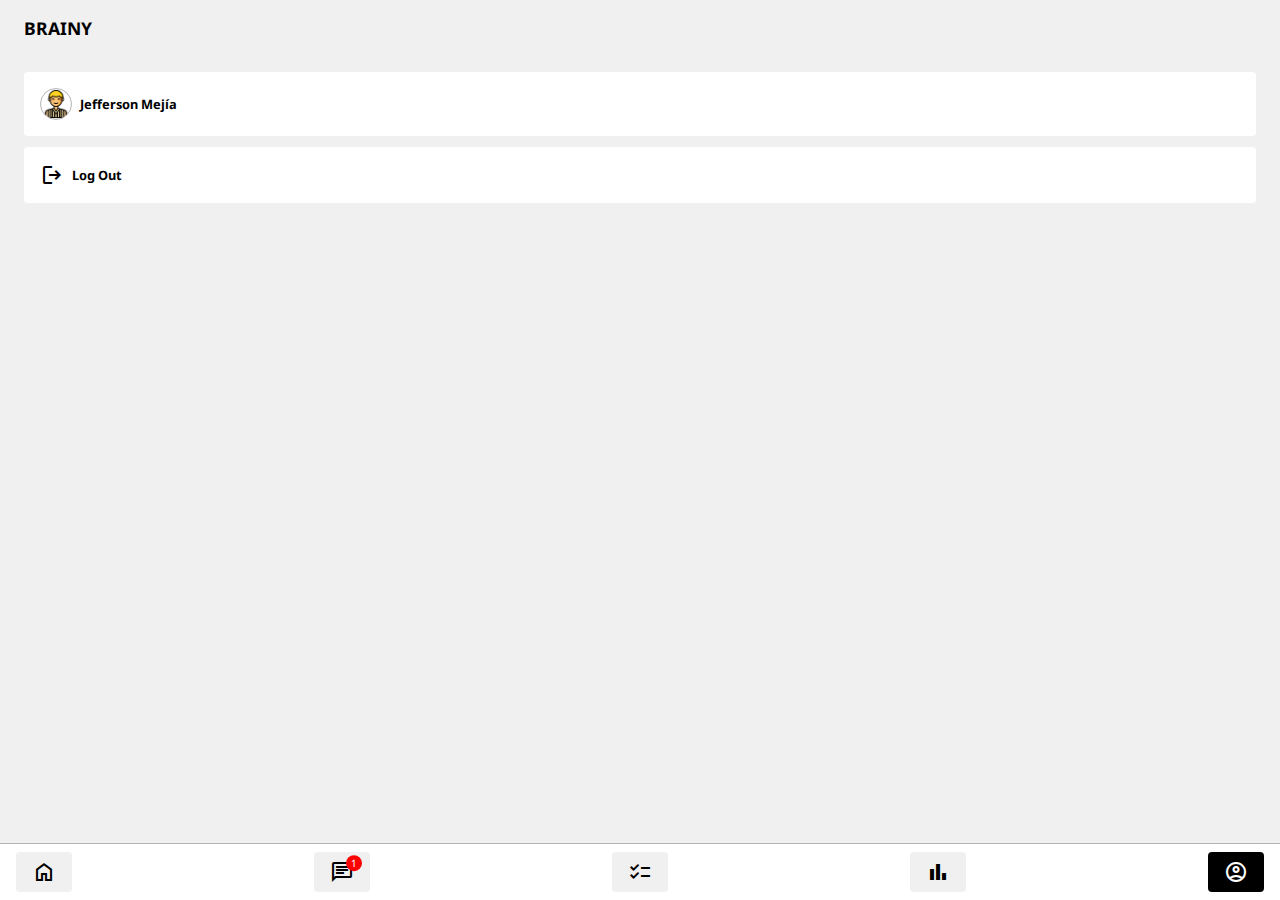
==== account.html @ 012bdd09 "add section account" ====
<!DOCTYPE html>
<html lang="en">
	<head>
		<meta charset="UTF-8" />
		<meta
			name="viewport"
			content="width=device-width, initial-scale=1.0 maximum-scale=1.0, user-scalable=no"
		/>
		<title>My virtual classroom - Home</title>
		<link rel="preconnect" href="https://fonts.googleapis.com" />
		<link rel="preconnect" href="https://fonts.gstatic.com" crossorigin />
		<link
			href="https://fonts.googleapis.com/css2?family=Noto+Sans:wght@300;400;600&display=swap"
			rel="stylesheet"
		/>
		<link
			rel="stylesheet"
			href="https://fonts.googleapis.com/css2?family=Material+Symbols+Outlined:opsz,wght,FILL,GRAD@20..48,100..700,0..1,-50..200"
		/>
		<link rel="stylesheet" href="styles/account.css" />
	</head>
	<body>
		<ul class="top-navbar-mobile">
			<li>
				<h1 class="logo">BRAINY</h1>
			</li>
			<li class="hidden">
				<span class="material-symbols-outlined" id="search-button">search</span>
			</li>
		</ul>
		<form class="search-dialog hidden">
			<input type="search" placeholder="Escribe tu búsqueda" data-search-type />
			<span class="material-symbols-outlined" id="filter-button"> tune </span>
			<div class="filter-dialog hidden">
				<span class="filter-item-active">Subject</span>
				<span>Teacher</span>
			</div>
		</form>
		<main>
			<ul class="account-items">
				<li>
					<img src="assets/avatar.png" alt="" />
					<h4>Jefferson Mejía</h4>
				</li>
				<li>
					<a href="index.html">
						<span class="material-symbols-outlined"> logout </span>
						<h4>Log Out</h4>
					</a>
				</li>
			</ul>
		</main>
		<nav class="bottom-navbar-mobile">
			<ul class="nav-items">
				<li>
					<a href="home.html">
						<span class="material-symbols-outlined"> home </span>
					</a>
				</li>
				<li>
					<a href="messages.html">
						<span class="material-symbols-outlined message-alert">
							message
						</span>
					</a>
				</li>

				<li>
					<a href="tasks.html">
						<span class="material-symbols-outlined"> checklist </span>
					</a>
				</li>
				<li>
					<a href="grades.html">
						<span class="material-symbols-outlined"> bar_chart </span>
					</a>
				</li>

				<li>
					<span class="material-symbols-outlined nav-item-on"
						>account_circle
					</span>
				</li>
			</ul>
		</nav>
		<script src="scripts/account.js"></script>
	</body>
</html>
---- styles/account.css ----
/* GENERAL CSS */

:root {
	--primary-bg-color: rgb(240, 240, 240);
	--secondary-bg-color: rgb(255, 255, 255);
	--tertiary-bg-color: rgb(225, 225, 225);
	--primary-text-color: black;
	--secondary-text-color: rgb(125, 125, 125);
	--primary-border-radius: 1rem;
	--secondary-border-radius: 4px;
	--primary-border: 1px solid rgb(180, 180, 180);
	--secondary-border: 1px solid rgb(212, 212, 212);
	--tertiary-border: 2px solid rgb(65, 89, 228);
	--primary-button-color: rgb(65, 89, 228);
	--primary-button-color-hover: rgb(118, 74, 240);
	--item-active-bg-color: rgb(226, 255, 226);
	--item-active-text-color: green;
	--font-family: 'Noto Sans', sans-serif;
	--danger-color: red;
}
* {
	margin: 0;
	padding: 0;
	box-sizing: border-box;
}
html {
	background-color: var(--primary-bg-color);
	font-family: 'Noto Sans', sans-serif;
}
h1 {
	font-size: 1.5rem;
}
.primary-box {
	background-color: var(--secondary-bg-color);
}
.primary-button {
	background-color: var(--primary-button-color);
	border: none;
	color: var(--secondary-bg-color);
	min-width: 60px;
	height: 20px;
}
form,
input {
	border: var(--primary-border);
}

form {
	border-radius: var(--primary-border-radius);
}

fieldset {
	border: none;
}

input {
	border-radius: var(--secondary-border-radius);
	padding-left: 0.5rem;
	height: 2rem;
}
input[type='submit'],
input[type='reset'] {
	padding: 0;
	height: 2rem;
}

/* CUSTOM CSS */

nav {
	padding: 0.5rem 1rem;
	border-top: var(--primary-border);
	background-color: var(--secondary-bg-color);
	position: fixed;
	bottom: 0;
	left: 0;
	right: 0;
}

.nav-items {
	display: flex;
	align-items: center;
	justify-content: space-between;
	list-style: none;
}
.nav-items a {
	color: inherit;
}
.message-item {
	background-color: var(--secondary-bg-color);
	display: flex;
	align-items: center;
	gap: 12px;
	padding: 0 1rem;
}

.message-item img {
	width: 3.5rem;
	border: var(--secondary-border);
	border-radius: 50%;
}
.message-item figcaption {
	display: flex;
	flex-direction: column;
	gap: 1px;
	border-bottom: var(--secondary-border);
	padding: 1rem;
	padding-top: 0.3rem;
	width: 100%;
}
.message-alert::after {
	content: '1';
	position: absolute;
	font-size: 10px;
	font-family: var(--font-family);
	border-radius: 50%;
	background-color: var(--danger-color);
	width: 16px;
	height: 16px;
	color: var(--secondary-bg-color);
	transform: translate(100%, -180%);
	display: flex;
	align-items: center;
	justify-content: center;
}
.message-item-content {
	color: var(--secondary-text-color);
}
.nav-items span {
	background-color: var(--primary-bg-color);
	padding: 0.5rem 1rem;
	border-radius: var(--secondary-border-radius);
}
span.nav-item-on {
	background-color: transparent;
	color: white;
	background-color: black;
}

.logo {
	font-size: 1.1rem;
	width: 90%;
}
.top-navbar-mobile {
	padding: 1rem 1.5rem;
	display: flex;
	list-style: none;
	justify-content: space-between;
	position: sticky;
	top: 0;
	left: 0;
	right: 0;
}
.top-navbar-mobile a {
	color: inherit;
}
.top-navbar-mobile-bg {
	background-color: var(--secondary-bg-color);
	border-bottom: var(--secondary-border);
}
.message-button {
	background-color: var(--secondary-bg-color);
	padding: 0.5rem 1rem;
	border-radius: var(--secondary-border-radius);
}
.top-navbar-mobile-bg .message-button {
	background-color: var(--primary-bg-color);
}
.search-dialog {
	width: 90%;
	margin: auto;
	border: none;
	margin-bottom: 1rem;
	display: flex;
	align-items: center;
	gap: 1rem;
	color: var(--secondary-text-color);
}
.search-dialog input {
	width: 100%;
	background-color: var(--secondary-bg-color);
}
.filter-dialog {
	position: absolute;
	margin-right: auto;
	transform: translate(110%, 45px);
	border-radius: var(--secondary-border-radius);
	border: var(--primary-border);
	padding: 0.5rem 1rem;
	background-color: var(--secondary-bg-color);
}
.filter-dialog span {
	background-color: var(--primary-bg-color);
	border-radius: var(--secondary-border-radius);
	padding: 2px 8px;
	font-size: small;
}
.filter-dialog .filter-item-active {
	background-color: var(--item-active-bg-color);
	color: var(--item-active-text-color);
}
.subjects {
	padding: 1rem 1.5rem;
	display: flex;
	flex-direction: column;
	gap: 16px;
}
.subject-item {
	padding: 1rem;
	border-radius: var(--primary-border-radius);
	background-color: var(--secondary-bg-color);
}

.subject-item :is(h4, h5) {
	font-size: 0.8rem;
}
.subject-item h5 {
	font-weight: 400;
}
.subject-item li {
	display: flex;
	align-items: center;
	gap: 2px;
}
.section-header span {
	font-size: 1rem;
}
.section-header h4 {
	font-size: 0.8rem;
}
.section-header ul {
	list-style: none;
	display: flex;
	align-items: center;
	justify-content: space-between;
	padding: 1rem 1.5rem;
}
.section-header li {
	display: flex;
	align-items: center;
	gap: 4px;
}
main {
	padding: 1rem 1.5rem;
}
.account-items {
	width: 100%;
	display: flex;
	flex-direction: column;
	gap: 0.7rem;
}
.account-items {
	list-style-type: none;
}
.account-items :is(li, a) {
	width: 100%;
	display: flex;
	border-radius: var(--secondary-border-radius);
	padding: 1rem;
	gap: 8px;
	align-items: center;
	background-color: var(--secondary-bg-color);
}
.account-items li:last-child {
	padding: 0;
}
.account-items a {
	padding: 1rem;
	height: 100%;
	text-decoration: none;
	color: inherit;
}

.account-items img {
	width: 2rem;
	border: var(--primary-border);
	border-radius: 50%;
}
.account-items h4 {
	font-size: 0.8rem;
}
main {
	margin-bottom: 3.5rem;
}
.hidden {
	display: none;
}
.visibility-off {
	visibility: hidden;
}
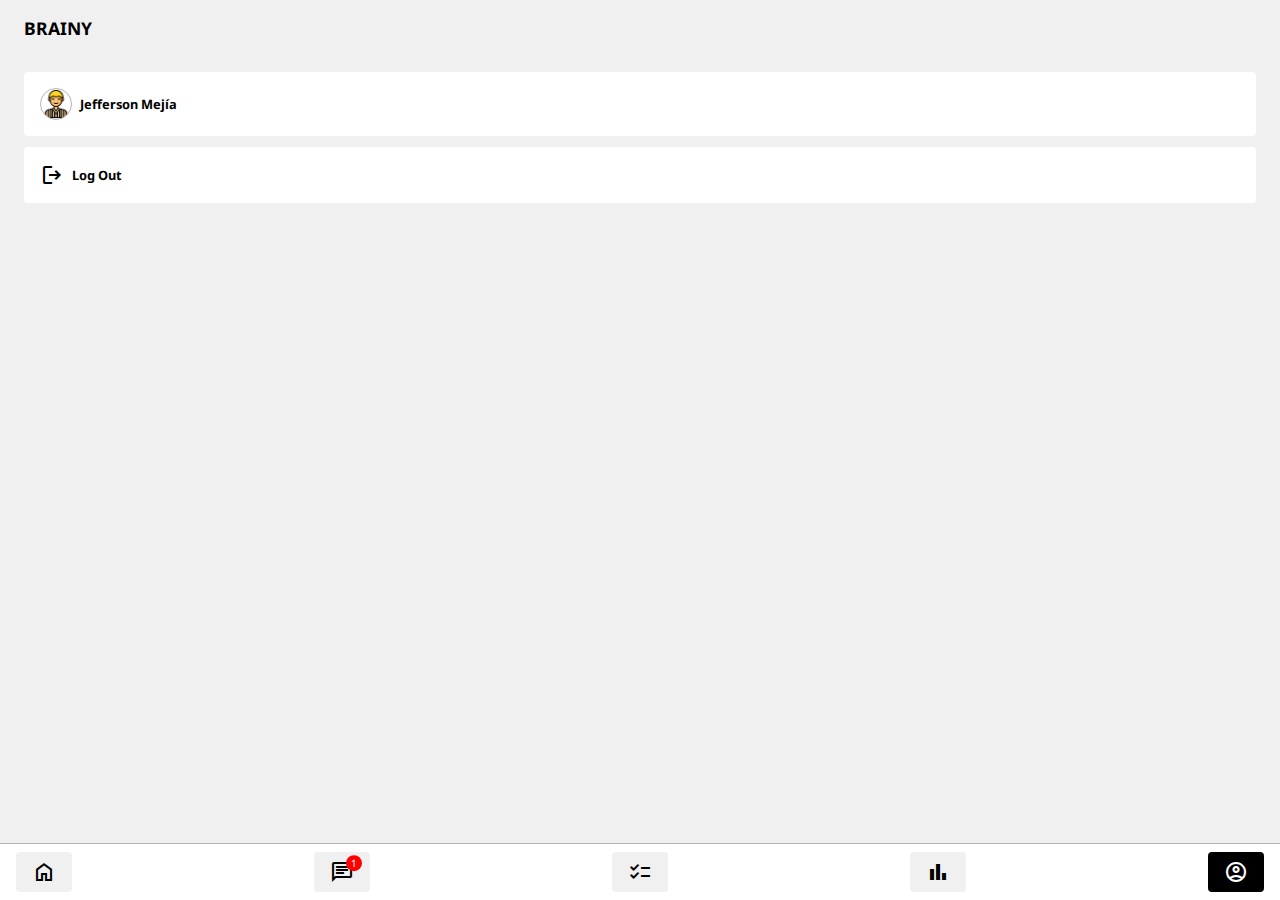
==== commit eecfe4be: "update /tasks" ====
--- a/account.html
+++ b/account.html
@@ -1,22 +1,28 @@
 <!DOCTYPE html>
 <html lang="en">
 	<head>
+		<!-- METADATA -->
 		<meta charset="UTF-8" />
+		<title>My virtual classroom | Account</title>
 		<meta
 			name="viewport"
 			content="width=device-width, initial-scale=1.0 maximum-scale=1.0, user-scalable=no"
 		/>
-		<title>My virtual classroom - Home</title>
+		<!-- FONTS -->
+		<link rel="preconnect" href="https://fonts.googleapis.com" />
+		<link rel="preconnect" href="https://fonts.gstatic.com" crossorigin />
 		<link rel="preconnect" href="https://fonts.googleapis.com" />
 		<link rel="preconnect" href="https://fonts.gstatic.com" crossorigin />
 		<link
-			href="https://fonts.googleapis.com/css2?family=Noto+Sans:wght@300;400;600&display=swap"
+			href="https://fonts.googleapis.com/css2?family=Noto+Sans:wght@300;400;600;800&display=swap"
 			rel="stylesheet"
 		/>
+		<!-- ICONS -->
 		<link
 			rel="stylesheet"
 			href="https://fonts.googleapis.com/css2?family=Material+Symbols+Outlined:opsz,wght,FILL,GRAD@20..48,100..700,0..1,-50..200"
 		/>
+		<!-- STYLES -->
 		<link rel="stylesheet" href="styles/account.css" />
 	</head>
 	<body>
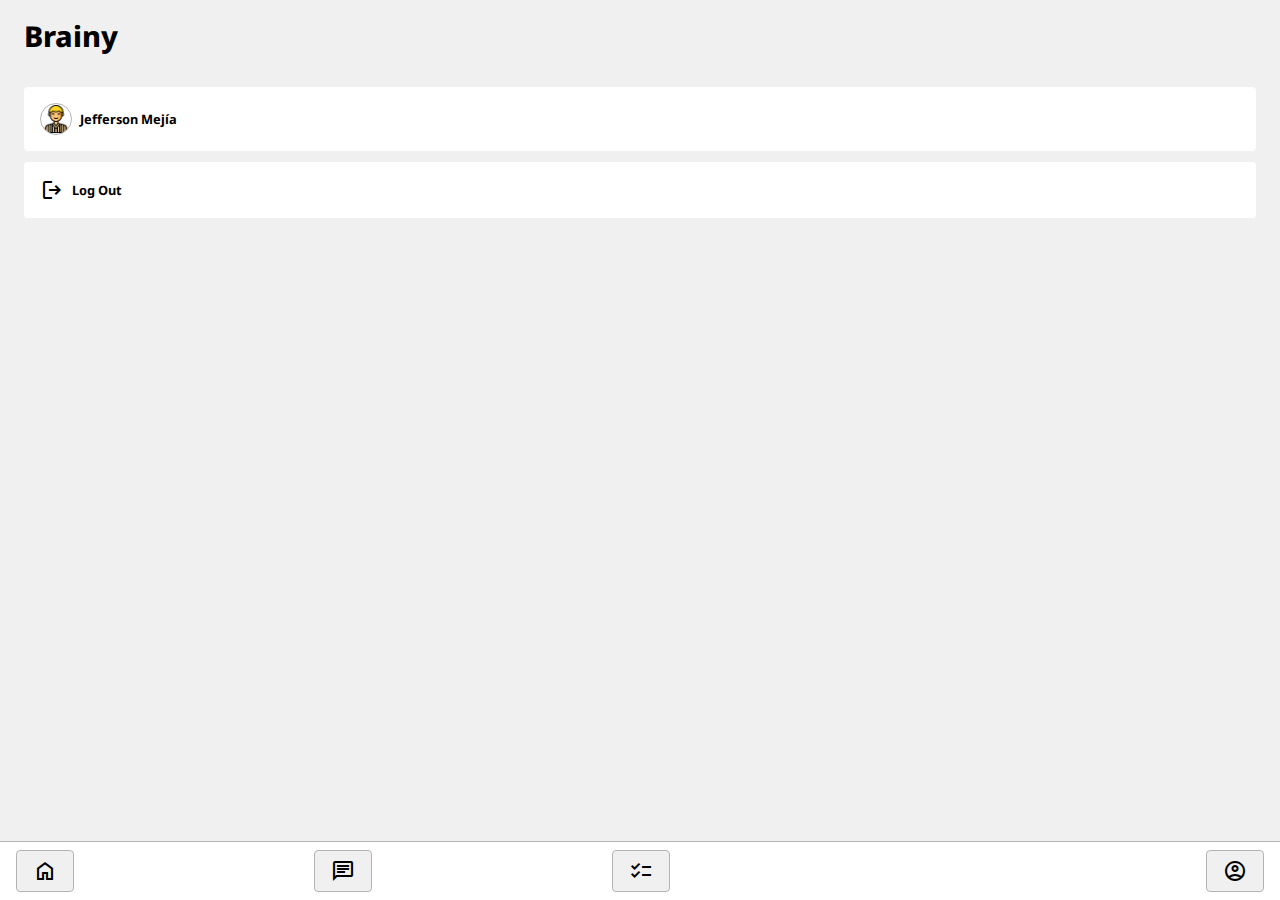
==== commit 2347c3f7: "update /account" ====
--- a/account.html
+++ b/account.html
@@ -26,22 +26,15 @@
 		<link rel="stylesheet" href="styles/account.css" />
 	</head>
 	<body>
-		<ul class="top-navbar-mobile">
+		<ul class="top-navbar">
 			<li>
-				<h1 class="logo">BRAINY</h1>
+				<h1 class="logo">Brainy</h1>
 			</li>
 			<li class="hidden">
 				<span class="material-symbols-outlined" id="search-button">search</span>
 			</li>
 		</ul>
-		<form class="search-dialog hidden">
-			<input type="search" placeholder="Escribe tu búsqueda" data-search-type />
-			<span class="material-symbols-outlined" id="filter-button"> tune </span>
-			<div class="filter-dialog hidden">
-				<span class="filter-item-active">Subject</span>
-				<span>Teacher</span>
-			</div>
-		</form>
+
 		<main>
 			<ul class="account-items">
 				<li>
@@ -56,8 +49,8 @@
 				</li>
 			</ul>
 		</main>
-		<nav class="bottom-navbar-mobile">
-			<ul class="nav-items">
+		<nav class="navbar-bottom">
+			<ul>
 				<li>
 					<a href="home.html">
 						<span class="material-symbols-outlined"> home </span>
@@ -65,7 +58,7 @@
 				</li>
 				<li>
 					<a href="messages.html">
-						<span class="material-symbols-outlined message-alert">
+						<span class="material-symbols-outlined alert-circle">
 							message
 						</span>
 					</a>
@@ -73,19 +66,22 @@
 
 				<li>
 					<a href="tasks.html">
-						<span class="material-symbols-outlined"> checklist </span>
+						<span class="material-symbols-outlined alert-circle">
+							checklist
+						</span>
 					</a>
 				</li>
 				<li>
-					<a href="grades.html">
-						<span class="material-symbols-outlined"> bar_chart </span>
+					<a href="notifications.html">
+						<span class="material-symbols-outlined alert-circle nav-item-on">
+							notifications
+						</span>
 					</a>
 				</li>
-
 				<li>
-					<span class="material-symbols-outlined nav-item-on"
-						>account_circle
-					</span>
+					<a href="account.html">
+						<span class="material-symbols-outlined">account_circle </span>
+					</a>
 				</li>
 			</ul>
 		</nav>
--- a/styles/account.css
+++ b/styles/account.css
@@ -1,5 +1,4 @@
-/* GENERAL CSS */
-
+/* GENERAL */
 :root {
 	--primary-bg-color: rgb(240, 240, 240);
 	--secondary-bg-color: rgb(255, 255, 255);
@@ -18,6 +17,9 @@
 	--font-family: 'Noto Sans', sans-serif;
 	--danger-color: red;
 }
+
+/* RESET */
+
 * {
 	margin: 0;
 	padding: 0;
@@ -27,120 +29,16 @@
 	background-color: var(--primary-bg-color);
 	font-family: 'Noto Sans', sans-serif;
 }
-h1 {
-	font-size: 1.5rem;
-}
-.primary-box {
-	background-color: var(--secondary-bg-color);
-}
-.primary-button {
-	background-color: var(--primary-button-color);
-	border: none;
-	color: var(--secondary-bg-color);
-	min-width: 60px;
-	height: 20px;
-}
-form,
-input {
-	border: var(--primary-border);
+
+/* PAGE STYLE */
+
+.logo {
+	font-size: 1.8rem;
+	width: 90%;
+	font-weight: 800;
 }
 
-form {
-	border-radius: var(--primary-border-radius);
-}
-
-fieldset {
-	border: none;
-}
-
-input {
-	border-radius: var(--secondary-border-radius);
-	padding-left: 0.5rem;
-	height: 2rem;
-}
-input[type='submit'],
-input[type='reset'] {
-	padding: 0;
-	height: 2rem;
-}
-
-/* CUSTOM CSS */
-
-nav {
-	padding: 0.5rem 1rem;
-	border-top: var(--primary-border);
-	background-color: var(--secondary-bg-color);
-	position: fixed;
-	bottom: 0;
-	left: 0;
-	right: 0;
-}
-
-.nav-items {
-	display: flex;
-	align-items: center;
-	justify-content: space-between;
-	list-style: none;
-}
-.nav-items a {
-	color: inherit;
-}
-.message-item {
-	background-color: var(--secondary-bg-color);
-	display: flex;
-	align-items: center;
-	gap: 12px;
-	padding: 0 1rem;
-}
-
-.message-item img {
-	width: 3.5rem;
-	border: var(--secondary-border);
-	border-radius: 50%;
-}
-.message-item figcaption {
-	display: flex;
-	flex-direction: column;
-	gap: 1px;
-	border-bottom: var(--secondary-border);
-	padding: 1rem;
-	padding-top: 0.3rem;
-	width: 100%;
-}
-.message-alert::after {
-	content: '1';
-	position: absolute;
-	font-size: 10px;
-	font-family: var(--font-family);
-	border-radius: 50%;
-	background-color: var(--danger-color);
-	width: 16px;
-	height: 16px;
-	color: var(--secondary-bg-color);
-	transform: translate(100%, -180%);
-	display: flex;
-	align-items: center;
-	justify-content: center;
-}
-.message-item-content {
-	color: var(--secondary-text-color);
-}
-.nav-items span {
-	background-color: var(--primary-bg-color);
-	padding: 0.5rem 1rem;
-	border-radius: var(--secondary-border-radius);
-}
-span.nav-item-on {
-	background-color: transparent;
-	color: white;
-	background-color: black;
-}
-
-.logo {
-	font-size: 1.1rem;
-	width: 90%;
-}
-.top-navbar-mobile {
+.top-navbar {
 	padding: 1rem 1.5rem;
 	display: flex;
 	list-style: none;
@@ -150,97 +48,16 @@
 	left: 0;
 	right: 0;
 }
-.top-navbar-mobile a {
+.top-navbar span {
+	cursor: pointer;
+}
+.top-navbar a {
 	color: inherit;
 }
-.top-navbar-mobile-bg {
-	background-color: var(--secondary-bg-color);
-	border-bottom: var(--secondary-border);
-}
-.message-button {
-	background-color: var(--secondary-bg-color);
-	padding: 0.5rem 1rem;
-	border-radius: var(--secondary-border-radius);
-}
-.top-navbar-mobile-bg .message-button {
-	background-color: var(--primary-bg-color);
-}
-.search-dialog {
-	width: 90%;
-	margin: auto;
-	border: none;
-	margin-bottom: 1rem;
-	display: flex;
-	align-items: center;
-	gap: 1rem;
-	color: var(--secondary-text-color);
-}
-.search-dialog input {
-	width: 100%;
-	background-color: var(--secondary-bg-color);
-}
-.filter-dialog {
-	position: absolute;
-	margin-right: auto;
-	transform: translate(110%, 45px);
-	border-radius: var(--secondary-border-radius);
-	border: var(--primary-border);
-	padding: 0.5rem 1rem;
-	background-color: var(--secondary-bg-color);
-}
-.filter-dialog span {
-	background-color: var(--primary-bg-color);
-	border-radius: var(--secondary-border-radius);
-	padding: 2px 8px;
-	font-size: small;
-}
-.filter-dialog .filter-item-active {
-	background-color: var(--item-active-bg-color);
-	color: var(--item-active-text-color);
-}
-.subjects {
-	padding: 1rem 1.5rem;
-	display: flex;
-	flex-direction: column;
-	gap: 16px;
-}
-.subject-item {
-	padding: 1rem;
-	border-radius: var(--primary-border-radius);
-	background-color: var(--secondary-bg-color);
-}
 
-.subject-item :is(h4, h5) {
-	font-size: 0.8rem;
-}
-.subject-item h5 {
-	font-weight: 400;
-}
-.subject-item li {
-	display: flex;
-	align-items: center;
-	gap: 2px;
-}
-.section-header span {
-	font-size: 1rem;
-}
-.section-header h4 {
-	font-size: 0.8rem;
-}
-.section-header ul {
-	list-style: none;
-	display: flex;
-	align-items: center;
-	justify-content: space-between;
-	padding: 1rem 1.5rem;
-}
-.section-header li {
-	display: flex;
-	align-items: center;
-	gap: 4px;
-}
 main {
 	padding: 1rem 1.5rem;
+	margin-bottom: 3.5rem;
 }
 .account-items {
 	width: 100%;
@@ -278,8 +95,39 @@
 .account-items h4 {
 	font-size: 0.8rem;
 }
-main {
-	margin-bottom: 3.5rem;
+
+.navbar-bottom {
+	padding: 0.5rem 1rem;
+	border-top: var(--primary-border);
+	background-color: var(--secondary-bg-color);
+	position: fixed;
+	bottom: 0;
+	left: 0;
+	right: 0;
+}
+.navbar-bottom ul {
+	display: flex;
+	align-items: center;
+	justify-content: space-between;
+	list-style: none;
+}
+
+.navbar-bottom a {
+	color: inherit;
+}
+
+.navbar-bottom span {
+	background-color: var(--primary-bg-color);
+	padding: 0.5rem 1rem;
+	border-radius: var(--secondary-border-radius);
+	border: var(--primary-border);
+}
+
+.navbar-bottom span.nav-item-on {
+	background-color: transparent;
+	color: var(--secondary-bg-color);
+	border: none;
+	background-color: var(--secondary-bg-color-dark);
 }
 .hidden {
 	display: none;
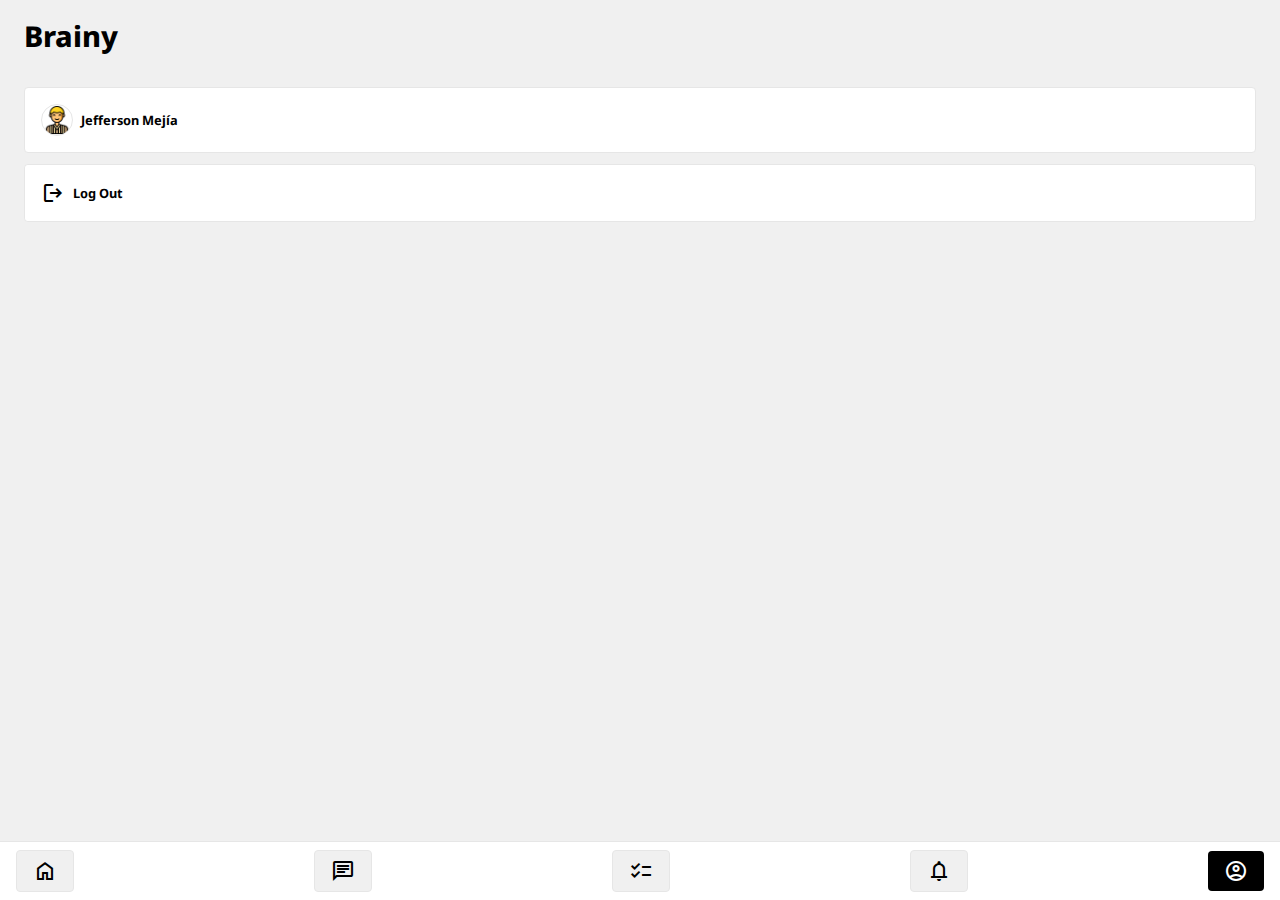
==== commit f08a2d7c: "update /account and /" ====
--- a/account.html
+++ b/account.html
@@ -73,14 +73,16 @@
 				</li>
 				<li>
 					<a href="notifications.html">
-						<span class="material-symbols-outlined alert-circle nav-item-on">
+						<span class="material-symbols-outlined alert-circle">
 							notifications
 						</span>
 					</a>
 				</li>
 				<li>
 					<a href="account.html">
-						<span class="material-symbols-outlined">account_circle </span>
+						<span class="material-symbols-outlined nav-item-on"
+							>account_circle
+						</span>
 					</a>
 				</li>
 			</ul>
--- a/styles/account.css
+++ b/styles/account.css
@@ -7,12 +7,13 @@
 	--secondary-text-color: rgb(125, 125, 125);
 	--primary-border-radius: 1rem;
 	--secondary-border-radius: 4px;
-	--primary-border: 1px solid rgb(180, 180, 180);
+	--primary-border: 1px solid rgb(230, 230, 230);
 	--secondary-border: 1px solid rgb(212, 212, 212);
 	--tertiary-border: 2px solid rgb(65, 89, 228);
 	--primary-button-color: rgb(65, 89, 228);
 	--primary-button-color-hover: rgb(118, 74, 240);
 	--item-active-bg-color: rgb(226, 255, 226);
+	--secondary-bg-color-dark: black;
 	--item-active-text-color: green;
 	--font-family: 'Noto Sans', sans-serif;
 	--danger-color: red;
@@ -80,6 +81,9 @@
 .account-items li:last-child {
 	padding: 0;
 }
+.account-items li {
+	border: var(--primary-border);
+}
 .account-items a {
 	padding: 1rem;
 	height: 100%;
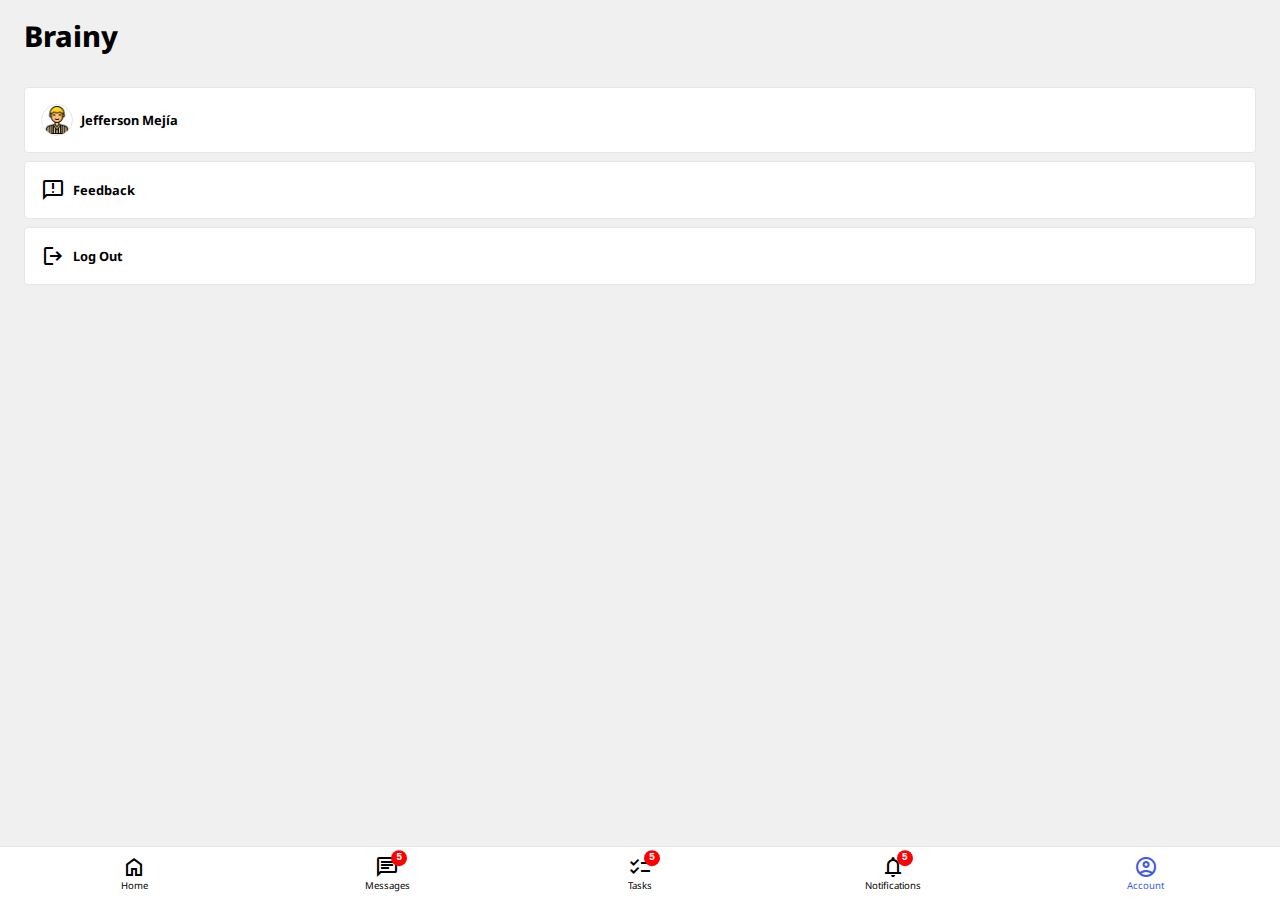
==== commit c85a5c4f: "update bottom navbar" ====
--- a/account.html
+++ b/account.html
@@ -42,6 +42,10 @@
 					<h4>Jefferson Mejía</h4>
 				</li>
 				<li>
+					<span class="material-symbols-outlined"> feedback</span>
+					<h4>Feedback</h4>
+				</li>
+				<li>
 					<a href="index.html">
 						<span class="material-symbols-outlined"> logout </span>
 						<h4>Log Out</h4>
@@ -54,6 +58,7 @@
 				<li>
 					<a href="home.html">
 						<span class="material-symbols-outlined"> home </span>
+						<small>Home</small>
 					</a>
 				</li>
 				<li>
@@ -61,6 +66,7 @@
 						<span class="material-symbols-outlined alert-circle">
 							message
 						</span>
+						<small>Messages</small>
 					</a>
 				</li>
 
@@ -69,6 +75,7 @@
 						<span class="material-symbols-outlined alert-circle">
 							checklist
 						</span>
+						<small>Tasks</small>
 					</a>
 				</li>
 				<li>
@@ -76,13 +83,13 @@
 						<span class="material-symbols-outlined alert-circle">
 							notifications
 						</span>
+						<small>Notifications</small>
 					</a>
 				</li>
-				<li>
-					<a href="account.html">
-						<span class="material-symbols-outlined nav-item-on"
-							>account_circle
-						</span>
+				<li class="nav-item-on">
+					<a href="#">
+						<span class="material-symbols-outlined">account_circle </span>
+						<small>Account</small>
 					</a>
 				</li>
 			</ul>
--- a/styles/account.css
+++ b/styles/account.css
@@ -55,7 +55,22 @@
 .top-navbar a {
 	color: inherit;
 }
-
+.alert-circle::after {
+	content: '5';
+	position: absolute;
+	font-size: 10px;
+	border-radius: 50%;
+	background-color: var(--danger-color);
+	width: 16px;
+	height: 16px;
+	color: var(--secondary-bg-color);
+	transform: translate(100%, -180%);
+	display: flex;
+	align-items: center;
+	justify-content: center;
+	font-family: 'Courier New', Courier, monospace;
+	font-weight: 600;
+}
 main {
 	padding: 1rem 1.5rem;
 	margin-bottom: 3.5rem;
@@ -64,7 +79,7 @@
 	width: 100%;
 	display: flex;
 	flex-direction: column;
-	gap: 0.7rem;
+	gap: 0.5rem;
 }
 .account-items {
 	list-style-type: none;
@@ -110,28 +125,31 @@
 	right: 0;
 }
 .navbar-bottom ul {
-	display: flex;
-	align-items: center;
-	justify-content: space-between;
+	display: grid;
+	grid-template-columns: repeat(5, 1fr);
+	gap: 1rem;
+	height: fit-content;
 	list-style: none;
 }
 
 .navbar-bottom a {
 	color: inherit;
+	display: flex;
+	flex-direction: column;
+	align-items: center;
+	/* background-color: var(--primary-bg-color); */
+	text-decoration: none;
+	/* border: var(--primary-border); */
+	/* border-radius: var(--secondary-border-radius); */
+	/* padding: 0.5rem 1rem; */
 }
 
-.navbar-bottom span {
-	background-color: var(--primary-bg-color);
-	padding: 0.5rem 1rem;
-	border-radius: var(--secondary-border-radius);
-	border: var(--primary-border);
+.navbar-bottom small {
+	font-size: 0.6rem;
+	text-align: center;
 }
-
-.navbar-bottom span.nav-item-on {
-	background-color: transparent;
-	color: var(--secondary-bg-color);
-	border: none;
-	background-color: var(--secondary-bg-color-dark);
+.navbar-bottom .nav-item-on :is(span, small) {
+	color: var(--primary-button-color);
 }
 .hidden {
 	display: none;
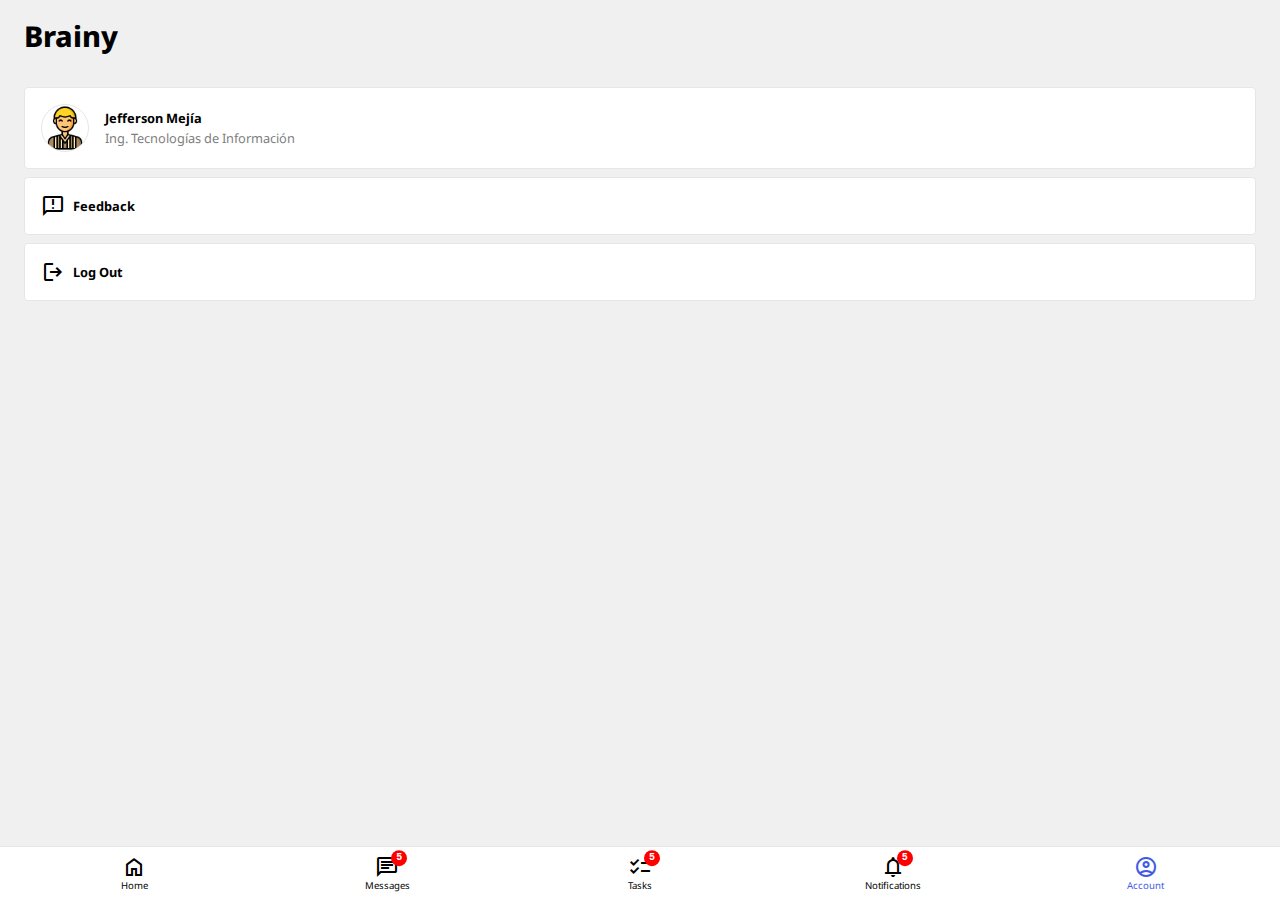
==== commit 89d38e27: "update /account" ====
--- a/account.html
+++ b/account.html
@@ -38,8 +38,14 @@
 		<main>
 			<ul class="account-items">
 				<li>
-					<img src="assets/avatar.png" alt="" />
-					<h4>Jefferson Mejía</h4>
+					<figure>
+						<img src="assets/avatar.png" alt="" />
+
+						<figcaption>
+							<h4>Jefferson Mejía</h4>
+							<small>Ing. Tecnologías de Información</small>
+						</figcaption>
+					</figure>
 				</li>
 				<li>
 					<span class="material-symbols-outlined"> feedback</span>
--- a/styles/account.css
+++ b/styles/account.css
@@ -84,6 +84,11 @@
 .account-items {
 	list-style-type: none;
 }
+.account-items figure {
+	display: flex;
+	align-items: center;
+	gap: 1rem;
+}
 .account-items :is(li, a) {
 	width: 100%;
 	display: flex;
@@ -107,9 +112,19 @@
 }
 
 .account-items img {
-	width: 2rem;
+	width: 3rem;
+	height: 3rem;
 	border: var(--primary-border);
 	border-radius: 50%;
+}
+.account-items figcaption {
+	display: flex;
+	flex-direction: column;
+	gap: 2px;
+}
+.account-items small {
+	font-size: 0.8rem;
+	color: gray;
 }
 .account-items h4 {
 	font-size: 0.8rem;
